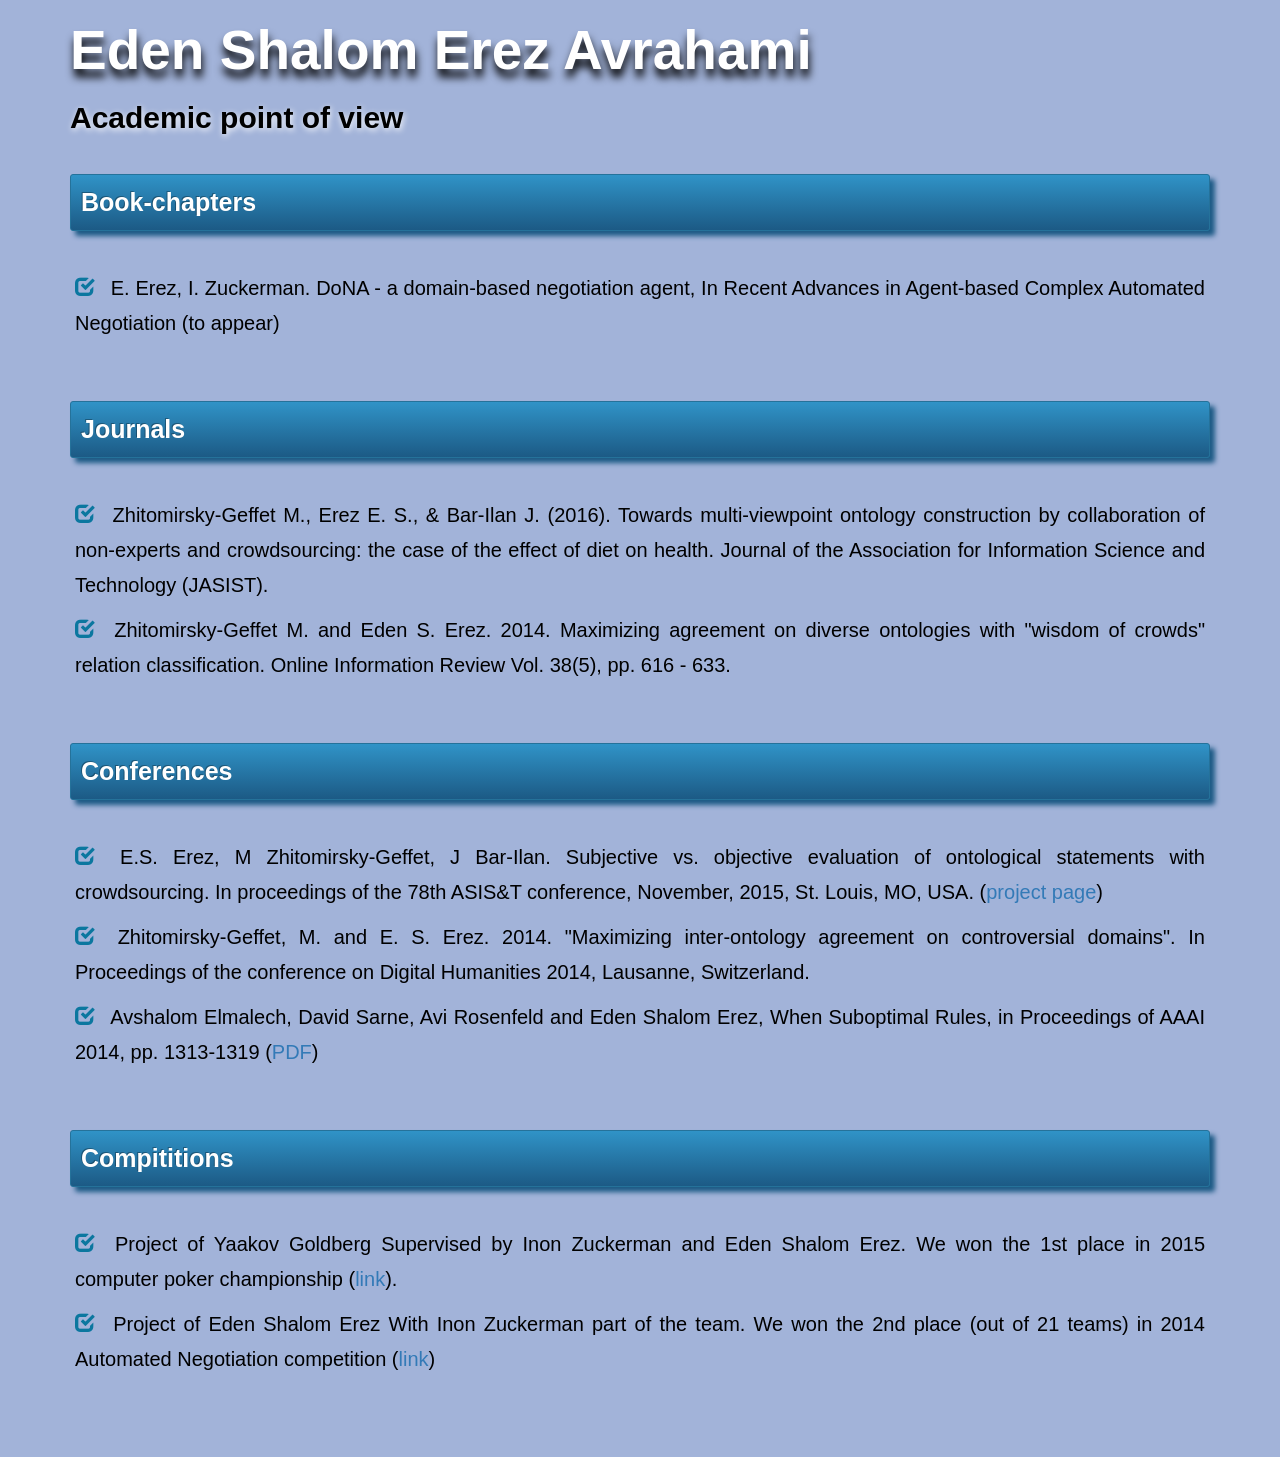
==== index.html @ bc3d13d7 "adding new journal" ====
﻿<!DOCTYPE html>
<html lang="en">
    <head>
        <meta charset="UTF-8">
        <title>Eden Shalom Erez Avrahami</title>
        <link rel="stylesheet" href="css/bootstrap.min.css">
        <link rel="stylesheet" href="style.css">
        <script src="js/jquery-1.12.1.min.js"></script>
        <script src="js/bootstrap.min.js"></script>
        
    </head>
    <body>
        <!--Start Heading-->
        <div class="container-fluid heading">
            <div class="container">
               <div class="row">
                   <div class="col-md-12 heading_text">
                        <h1>Eden Shalom Erez Avrahami</h1> 
                        <h3>Academic point of view</h3> 
                   </div>
               </div>
               
            </div>
        </div>
        <!--End Heading-->
        
        <!--Start Content-->
        <div class="container content_sec">
            <div class="row">
                <div class="col-md-12">
                    <button type="button" class="btn btn-primary col-md-12 col-sm-12 col-xs-12 col-lg-12 content_head"><p class="text-left head_text">Book-chapters</p></button>
                </div>
                
                <div class="col-md-12 content_text">
                    <p><i class="glyphicon glyphicon-check"></i> E. Erez, I. Zuckerman. DoNA - a domain-based negotiation agent, In Recent Advances in Agent-based Complex Automated Negotiation (to appear)</p>
                </div>
            </div>
        </div>
        
        <div class="container content_sec">
            <div class="row">
                <div class="col-md-12">
                    <button type="button" class="btn btn-primary col-md-12 col-sm-12 col-xs-12 col-lg-12 content_head"><p class="text-left head_text">Journals</p></button>
                </div>
                
                <div class="col-md-12 content_text">
                    <p><i class="glyphicon glyphicon-check"></i> Zhitomirsky-Geffet M., Erez E. S., &  Bar-Ilan J. (2016).  Towards multi-viewpoint ontology construction by collaboration of non-experts and crowdsourcing: the case of the effect of diet on health. Journal of the Association for Information Science and Technology (JASIST).</p>
                    <p><i class="glyphicon glyphicon-check"></i> Zhitomirsky-Geffet  M. and Eden S. Erez. 2014. Maximizing agreement on diverse ontologies with "wisdom of crowds" relation classification. Online Information Review Vol. 38(5), pp. 616 - 633. </p>
                </div>
            </div>
        </div>
        
        <div class="container content_sec">
            <div class="row">
                <div class="col-md-12">
                    <button type="button" class="btn btn-primary col-md-12 col-sm-12 col-xs-12 col-lg-12 content_head"><p class="text-left head_text">Conferences</p></button>
                </div>
                
                <div class="col-md-12 content_text">
                    <p><i class="glyphicon glyphicon-check"></i> E.S. Erez, M Zhitomirsky-Geffet, J Bar-Ilan. Subjective vs. objective evaluation of ontological statements with crowdsourcing. In proceedings of the 78th ASIS&T conference, November, 2015, St. Louis, MO, USA. (<a href="http://edenerez.com/crowdiet/">project page</a>)</p>
                    <p><i class="glyphicon glyphicon-check"></i> Zhitomirsky-Geffet, M. and E. S. Erez. 2014. "Maximizing inter-ontology agreement on controversial domains". In Proceedings of the conference on Digital Humanities 2014, Lausanne, Switzerland.</p>
                    <p><i class="glyphicon glyphicon-check"></i> Avshalom Elmalech, David Sarne, Avi Rosenfeld and Eden Shalom Erez, When Suboptimal Rules, in Proceedings of AAAI 2014, pp. 1313-1319 (<a href="PDF/elmalechAAAI15.pdf">PDF</a>)</p>
                </div>
            </div>
        </div>
        
        <div class="container content_sec last">
            <div class="row">
                <div class="col-md-12">
                    <button type="button" class="btn btn-primary col-md-12 col-sm-12 col-xs-12 col-lg-12 content_head"><p class="text-left head_text">Compititions</p></button>
                </div>
                
                <div class="col-md-12 content_text">
                    <p><i class="glyphicon glyphicon-check"></i> Project of Yaakov Goldberg Supervised by Inon Zuckerman and Eden Shalom Erez. We won the 1st place in 2015 computer poker championship (<a href="http://www.computerpokercompetition.org/">link</a>).</p>
                    
                    <p><i class="glyphicon glyphicon-check"></i> Project of Eden Shalom Erez With Inon Zuckerman part of the team. We won the 2nd place (out of 21 teams) in 2014 Automated Negotiation competition (<a href="http://ii.tudelft.nl/negotiation/index.php/ANAC_2014">link</a>)</p>
                </div>
            </div>
        </div>
        <!--End Content-->
        
        <script src="js/jquery-1.12.1.min.js"></script>
        <script src="js/bootstrap.min.js"></script>
    </body>
</html>
---- style.css ----
*{
    margin: 0;
    padding: 0;
}
body{
    background: #a2b3d9;
}
.heading_text h1{
    font-size: 55px;
    text-shadow: 1px 8px 8px #000;
    -moz-text-shadow: 1px 8px 8px #000;
    -webkit-text-shadow: 1px 8px 8px #000;
    -ms-text-shadow: 1px 8px 8px #000;
    font-weight: bold;
    font-family: helvetica;
    color: #fff;
}
.heading_text h3{
    color: #000000;
    font-weight: bold;
    font-size: 30px;
    text-shadow: 1px 2px 6px #fff;
    -moz-text-shadow: 1px 2px 6px #fff;
    -webkit-text-shadow: 1px 2px 6px #fff;
    -ms-text-shadow: 1px 2px 6px #fff;
    
    
}
.head_text{
    font-size: 25px;
    height: 25px;
}
.btn-primary{
    font-weight: bold;
    outline: none;
    border:1px solid #25729a; -webkit-border-radius: 3px; -moz-border-radius: 3px;border-radius: 3px;font-size:12px;font-family:arial, helvetica, sans-serif; padding: 10px 10px 10px 10px; text-decoration:none; display:inline-block;text-shadow: -1px -1px 0 rgba(0,0,0,0.3);font-weight:bold; color: #FFFFFF;
     background-color: #3093c7; background-image: -webkit-gradient(linear, left top, left bottom, from(#3093c7), to(#1c5a85));
     background-image: -webkit-linear-gradient(top, #3093c7, #1c5a85);
     background-image: -moz-linear-gradient(top, #3093c7, #1c5a85);
     background-image: -ms-linear-gradient(top, #3093c7, #1c5a85);
     background-image: -o-linear-gradient(top, #3093c7, #1c5a85);
     background-image: linear-gradient(to bottom, #3093c7, #1c5a85);filter:progid:DXImageTransform.Microsoft.gradient(GradientType=0,startColorstr=#3093c7, endColorstr=#1c5a85);
    -moz-box-shadow: 5px 5px 5px #1c5a85;
    -webkit-box-shadow: 5px 5px 5px #1c5a85;
    -ms-box-shadow: 5px 5px 5px #1c5a85;
    -o-box-shadow: 5px 5px 5px #1c5a85;
    box-shadow: 5px 5px 5px #1c5a85;
}
.btn-primary:focus{
    font-weight: bold;
    outline: none;
}
.content_sec{
    margin-top: 30px;
}
.content_text{
    margin-top: 20px;
    padding: 20px;
}
.content_text p{
    font-size: 20px;
    text-align: justify;
    line-height: 35px;
    color: #000;
}
.last{
    margin-bottom: 50px;
}
.glyphicon-check{
    margin-right: 10px;
    color: #0b779f;
}
/*Media Screen For Mobile*/
@media only screen and (min-width:320px) and (max-width:479px){
 .heading_text h1{
    font-size: 30px;
    -moz-text-shadow: 1px 8px 8px #000;
    -webkit-text-shadow: 1px 8px 8px #000;
    -o-text-shadow: 1px 8px 8px #000;
    text-shadow: 1px 8px 8px #000;
    font-weight: bold;
    font-family: helvetica;
    color: #fff;
}
.heading_text h3{
    color: #000000;
    font-weight: bold;
    font-size: 20px;
    text-shadow: 1px 2px 6px #fff;
    
}
.head_text{
    font-size: 16px;
    height: 15px;
}
.btn-primary{
    font-weight: bold;
    outline: none;
    border:1px solid #25729a; -webkit-border-radius: 3px; -moz-border-radius: 3px;border-radius: 3px;font-size:12px;font-family:arial, helvetica, sans-serif; padding: 10px 10px 10px 10px; text-decoration:none; display:inline-block;text-shadow: -1px -1px 0 rgba(0,0,0,0.3);font-weight:bold; color: #FFFFFF;
     background-color: #3093c7; background-image: -webkit-gradient(linear, left top, left bottom, from(#3093c7), to(#1c5a85));
     background-image: -webkit-linear-gradient(top, #3093c7, #1c5a85);
     background-image: -moz-linear-gradient(top, #3093c7, #1c5a85);
     background-image: -ms-linear-gradient(top, #3093c7, #1c5a85);
     background-image: -o-linear-gradient(top, #3093c7, #1c5a85);
     background-image: linear-gradient(to bottom, #3093c7, #1c5a85);filter:progid:DXImageTransform.Microsoft.gradient(GradientType=0,startColorstr=#3093c7, endColorstr=#1c5a85);
    box-shadow: 5px 5px 5px #1c5a85;
    -moz-box-shadow: 5px 5px 5px #1c5a85;
    -webkit-box-shadow: 5px 5px 5px #1c5a85;
    -o-box-shadow: 5px 5px 5px #1c5a85;
}
.btn-primary:focus{
    font-weight: bold;
    outline: none;
}
.content_sec{
    margin-top: 30px;
}
.content_text{
    margin-top: 60px;
    padding: 20px;
}
.content_text p{
    font-size: 16px;
    text-align: justify;
    line-height: 35px;
    color: #000;
}
.last{
    margin-bottom: 50px;
}
.glyphicon-check{
    margin-right: 10px;
    color: #0b779f;
}   
}

/*Media Screen For Tablet*/

@media only screen and (min-width:480px) and (max-width:767px){
 .heading_text h1{
    font-size: 30px;
    text-shadow: 1px 8px 8px #000;
    -moz-text-shadow: 1px 8px 8px #000;
    -webkit-text-shadow: 1px 8px 8px #000;
    -o-text-shadow: 1px 8px 8px #000;
    font-weight: bold;
    font-family: helvetica;
    color: #fff;
}
.heading_text h3{
    color: #000000;
    font-weight: bold;
    font-size: 25px;
    text-shadow: 1px 2px 6px #fff;
    
}
.head_text{
    font-size: 20px;
    height: 18px;
}
.btn-primary{
    font-weight: bold;
    outline: none;
    border:1px solid #25729a; -webkit-border-radius: 3px; -moz-border-radius: 3px;border-radius: 3px;font-size:12px;font-family:arial, helvetica, sans-serif; padding: 10px 10px 10px 10px; text-decoration:none; display:inline-block;text-shadow: -1px -1px 0 rgba(0,0,0,0.3);font-weight:bold; color: #FFFFFF;
     background-color: #3093c7; background-image: -webkit-gradient(linear, left top, left bottom, from(#3093c7), to(#1c5a85));
     background-image: -webkit-linear-gradient(top, #3093c7, #1c5a85);
     background-image: -moz-linear-gradient(top, #3093c7, #1c5a85);
     background-image: -ms-linear-gradient(top, #3093c7, #1c5a85);
     background-image: -o-linear-gradient(top, #3093c7, #1c5a85);
     background-image: linear-gradient(to bottom, #3093c7, #1c5a85);filter:progid:DXImageTransform.Microsoft.gradient(GradientType=0,startColorstr=#3093c7, endColorstr=#1c5a85);
    box-shadow: 5px 5px 5px #1c5a85;
    -moz-box-shadow: 5px 5px 5px #1c5a85;
    -o-box-shadow: 5px 5px 5px #1c5a85;
    -webkit-box-shadow: 5px 5px 5px #1c5a85;
}
.btn-primary:focus{
    font-weight: bold;
    outline: none;
}
.content_sec{
    margin-top: 30px;
}
.content_text{
    margin-top: 60px;
    padding: 20px;
}
.content_text p{
    font-size: 16px;
    text-align: justify;
    line-height: 35px;
    color: #000;
}
.last{
    margin-bottom: 50px;
}
.glyphicon-check{
    margin-right: 10px;
    color: #0b779f;
}   
}

/*Media For Computer Version*/
@media only screen and (min-width:768px) and (max-width:1023px){
 .heading_text h1{
    font-size: 45px;
    text-shadow: 1px 8px 8px #000;
    font-weight: bold;
    font-family: helvetica;
    color: #fff;
}
.heading_text h3{
    color: #000000;
    font-weight: bold;
    font-size: 25px;
    text-shadow: 1px 2px 6px #fff;
    
}
.head_text{
    font-size: 20px;
    height: 20px;
}
.btn-primary{
    font-weight: bold;
    outline: none;
    border:1px solid #25729a; -webkit-border-radius: 3px; -moz-border-radius: 3px;border-radius: 3px;font-size:12px;font-family:arial, helvetica, sans-serif; padding: 10px 10px 10px 10px; text-decoration:none; display:inline-block;text-shadow: -1px -1px 0 rgba(0,0,0,0.3);font-weight:bold; color: #FFFFFF;
     background-color: #3093c7; background-image: -webkit-gradient(linear, left top, left bottom, from(#3093c7), to(#1c5a85));
     background-image: -webkit-linear-gradient(top, #3093c7, #1c5a85);
     background-image: -moz-linear-gradient(top, #3093c7, #1c5a85);
     background-image: -ms-linear-gradient(top, #3093c7, #1c5a85);
     background-image: -o-linear-gradient(top, #3093c7, #1c5a85);
     background-image: linear-gradient(to bottom, #3093c7, #1c5a85);filter:progid:DXImageTransform.Microsoft.gradient(GradientType=0,startColorstr=#3093c7, endColorstr=#1c5a85);
    box-shadow: 5px 5px 5px #1c5a85;
    -moz-box-shadow: 5px 5px 5px #1c5a85;
    -webkit-box-shadow: 5px 5px 5px #1c5a85;
    -o-box-shadow: 5px 5px 5px #1c5a85;
}
.btn-primary:focus{
    font-weight: bold;
    outline: none;
}
.content_sec{
    margin-top: 30px;
}
.content_text{
    margin-top: 60px;
    padding: 20px;
}
.content_text p{
    font-size: 16px;
    text-align: justify;
    line-height: 35px;
    color: #000;
}
.last{
    margin-bottom: 50px;
}
.glyphicon-check{
    margin-right: 10px;
    color: #0b779f;
}   
}
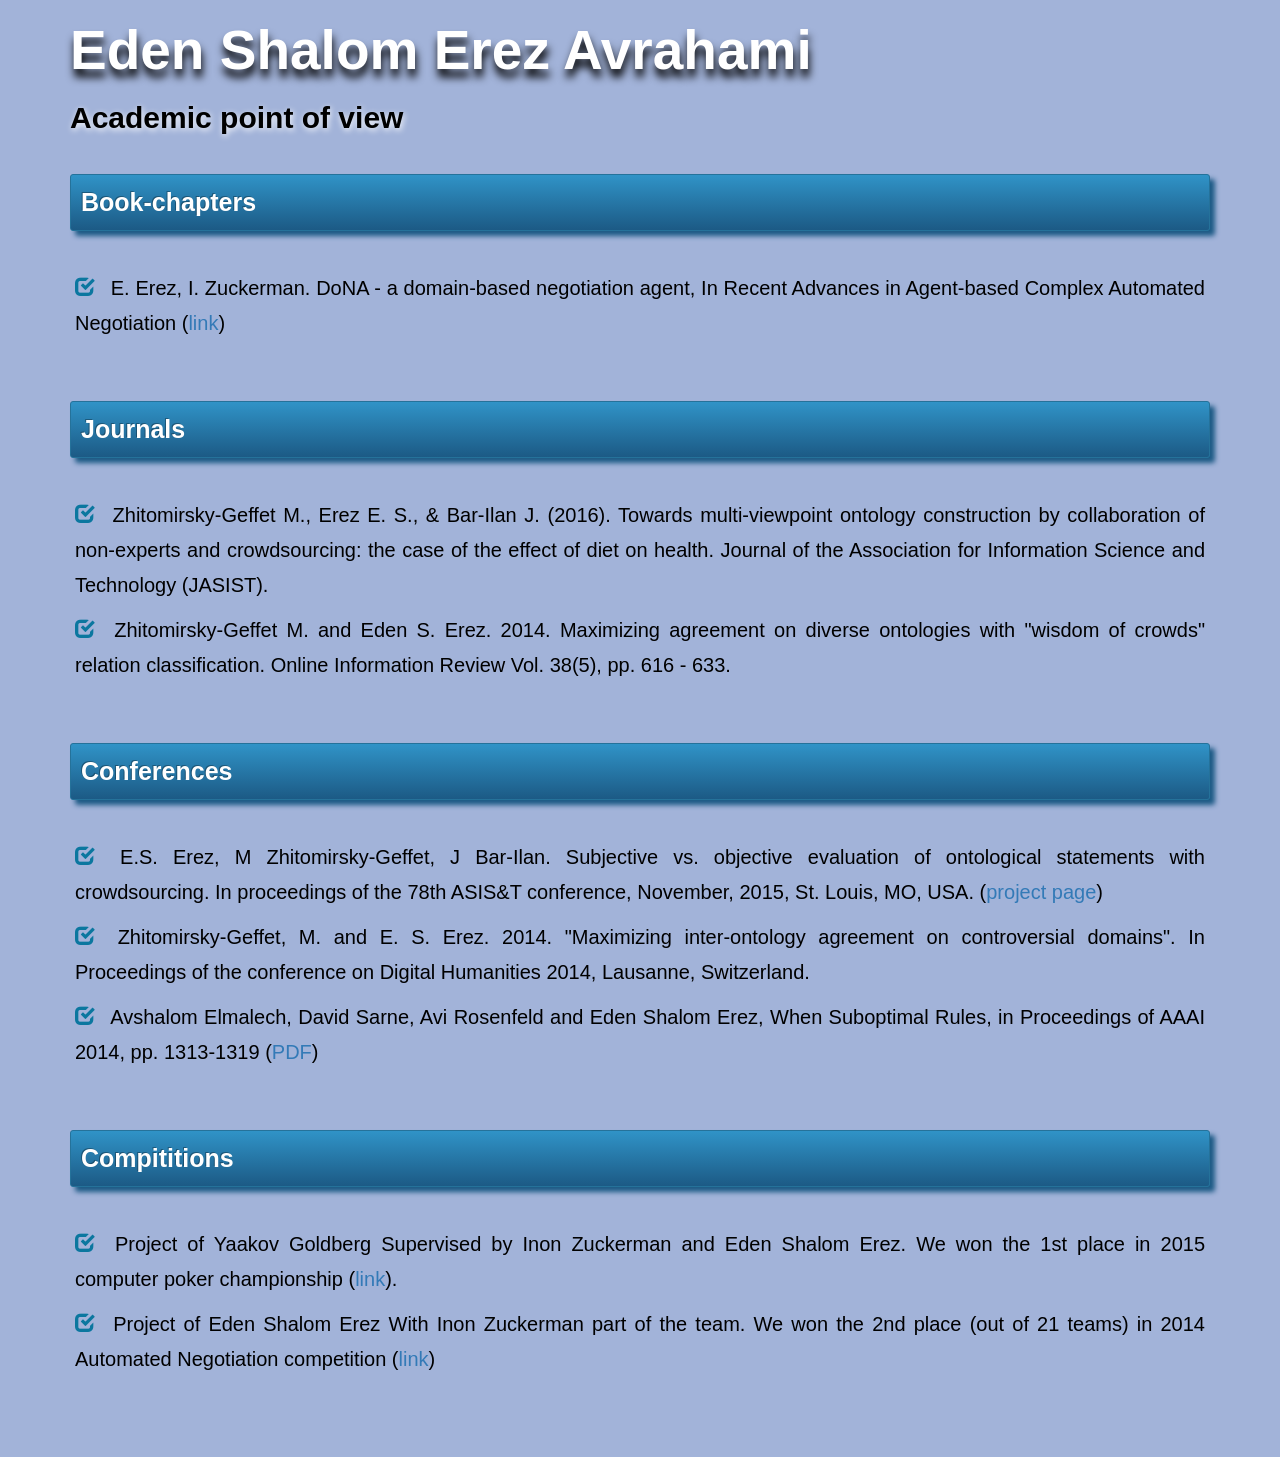
==== commit 4c620d52: "update link to chapter" ====
--- a/index.html
+++ b/index.html
@@ -32,7 +32,7 @@
                 </div>
                 
                 <div class="col-md-12 content_text">
-                    <p><i class="glyphicon glyphicon-check"></i> E. Erez, I. Zuckerman. DoNA - a domain-based negotiation agent, In Recent Advances in Agent-based Complex Automated Negotiation (to appear)</p>
+                    <p><i class="glyphicon glyphicon-check"></i> E. Erez, I. Zuckerman. DoNA - a domain-based negotiation agent, In Recent Advances in Agent-based Complex Automated Negotiation (<a href="http://www.springer.com/gp/book/9783319303055#">link</a>)</p>
                 </div>
             </div>
         </div>
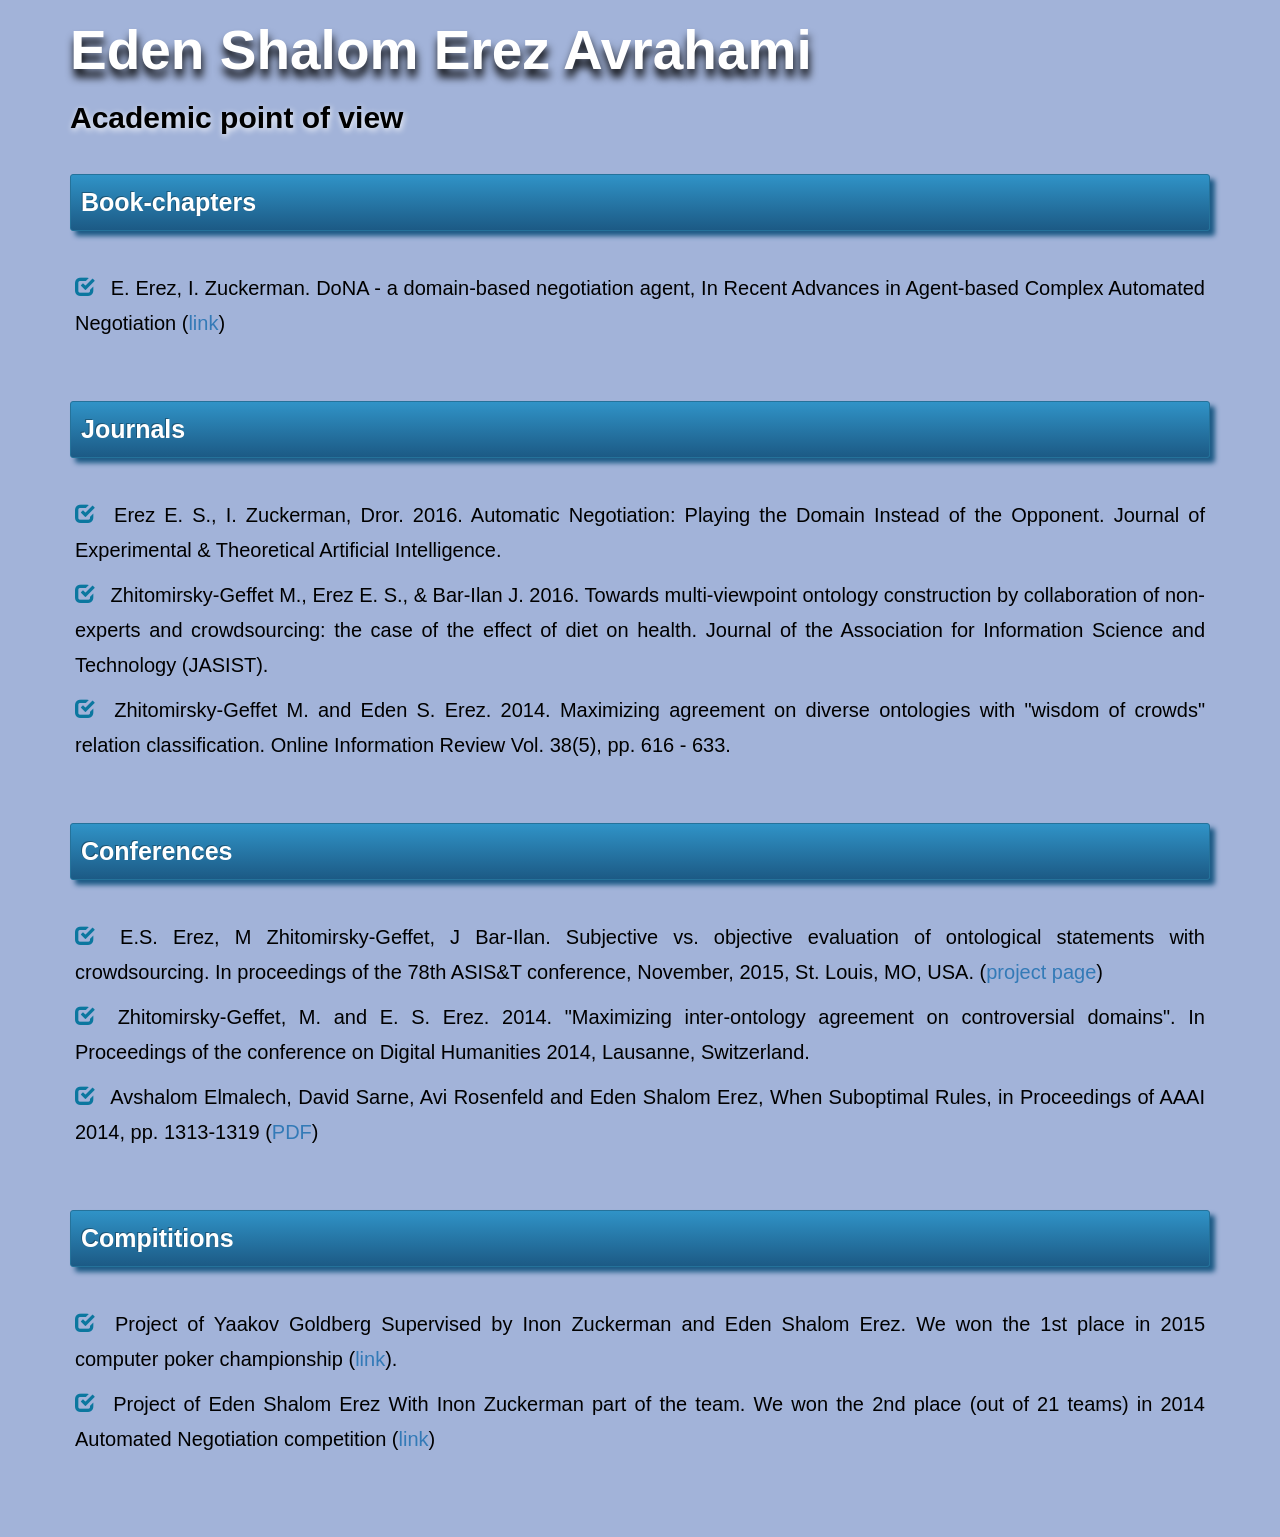
==== commit 78751dea: "new jornal" ====
--- a/index.html
+++ b/index.html
@@ -44,7 +44,8 @@
                 </div>
                 
                 <div class="col-md-12 content_text">
-                    <p><i class="glyphicon glyphicon-check"></i> Zhitomirsky-Geffet M., Erez E. S., &  Bar-Ilan J. (2016).  Towards multi-viewpoint ontology construction by collaboration of non-experts and crowdsourcing: the case of the effect of diet on health. Journal of the Association for Information Science and Technology (JASIST).</p>
+                    <p><i class="glyphicon glyphicon-check"></i> Erez E. S., I. Zuckerman, Dror. 2016.  Automatic Negotiation: Playing the Domain Instead of the Opponent. Journal of Experimental & Theoretical Artificial Intelligence.</p>
+                    <p><i class="glyphicon glyphicon-check"></i> Zhitomirsky-Geffet M., Erez E. S., &  Bar-Ilan J. 2016.  Towards multi-viewpoint ontology construction by collaboration of non-experts and crowdsourcing: the case of the effect of diet on health. Journal of the Association for Information Science and Technology (JASIST).</p>
                     <p><i class="glyphicon glyphicon-check"></i> Zhitomirsky-Geffet  M. and Eden S. Erez. 2014. Maximizing agreement on diverse ontologies with "wisdom of crowds" relation classification. Online Information Review Vol. 38(5), pp. 616 - 633. </p>
                 </div>
             </div>
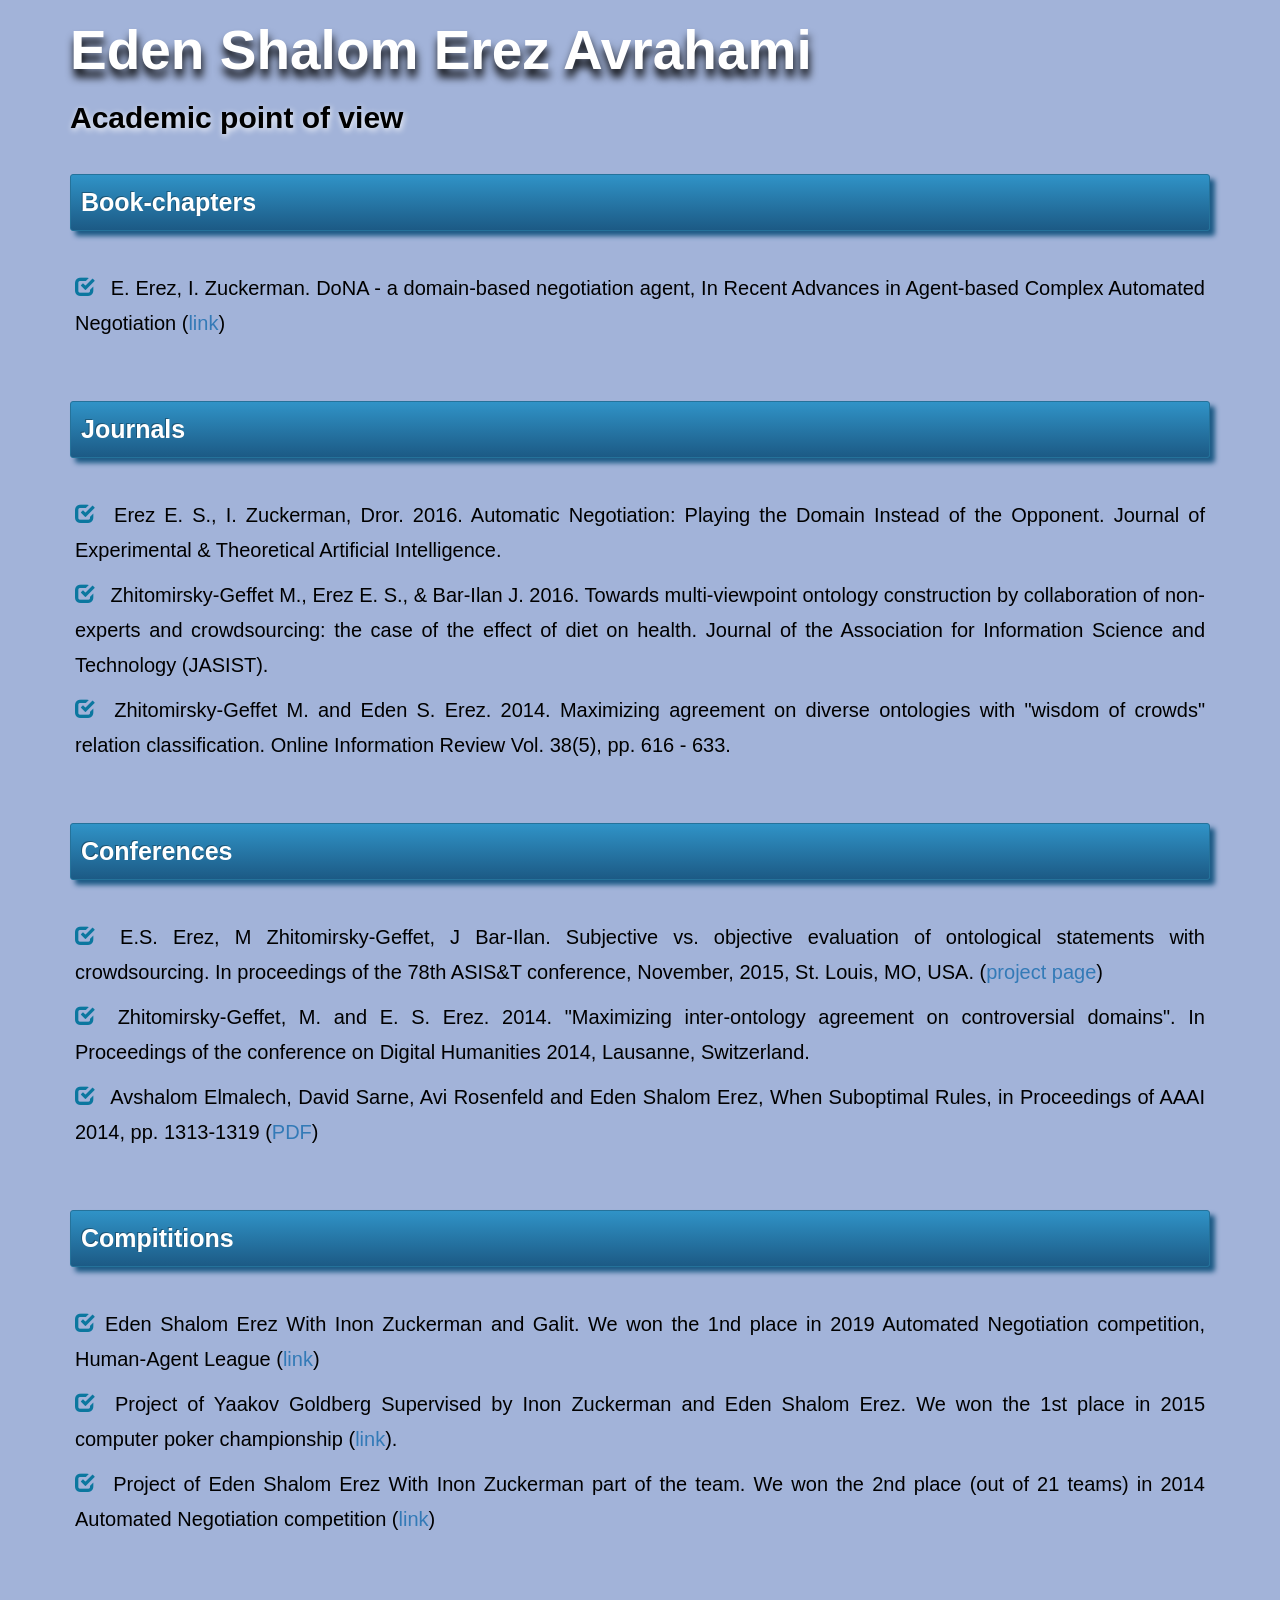
==== commit d066fa26: "add ANAC 2019" ====
--- a/index.html
+++ b/index.html
@@ -72,6 +72,8 @@
                 </div>
                 
                 <div class="col-md-12 content_text">
+                    <p><i class="glyphicon glyphicon-check"></i>Eden Shalom Erez With Inon Zuckerman and Galit. We won the 1nd place in 2019 Automated Negotiation competition, Human-Agent League (<a href="http://web.tuat.ac.jp/~katfuji/ANAC2019/">link</a>)</p>
+               
                     <p><i class="glyphicon glyphicon-check"></i> Project of Yaakov Goldberg Supervised by Inon Zuckerman and Eden Shalom Erez. We won the 1st place in 2015 computer poker championship (<a href="http://www.computerpokercompetition.org/">link</a>).</p>
                     
                     <p><i class="glyphicon glyphicon-check"></i> Project of Eden Shalom Erez With Inon Zuckerman part of the team. We won the 2nd place (out of 21 teams) in 2014 Automated Negotiation competition (<a href="http://ii.tudelft.nl/negotiation/index.php/ANAC_2014">link</a>)</p>
@@ -83,4 +85,4 @@
         <script src="js/jquery-1.12.1.min.js"></script>
         <script src="js/bootstrap.min.js"></script>
     </body>
-</html>+</html>
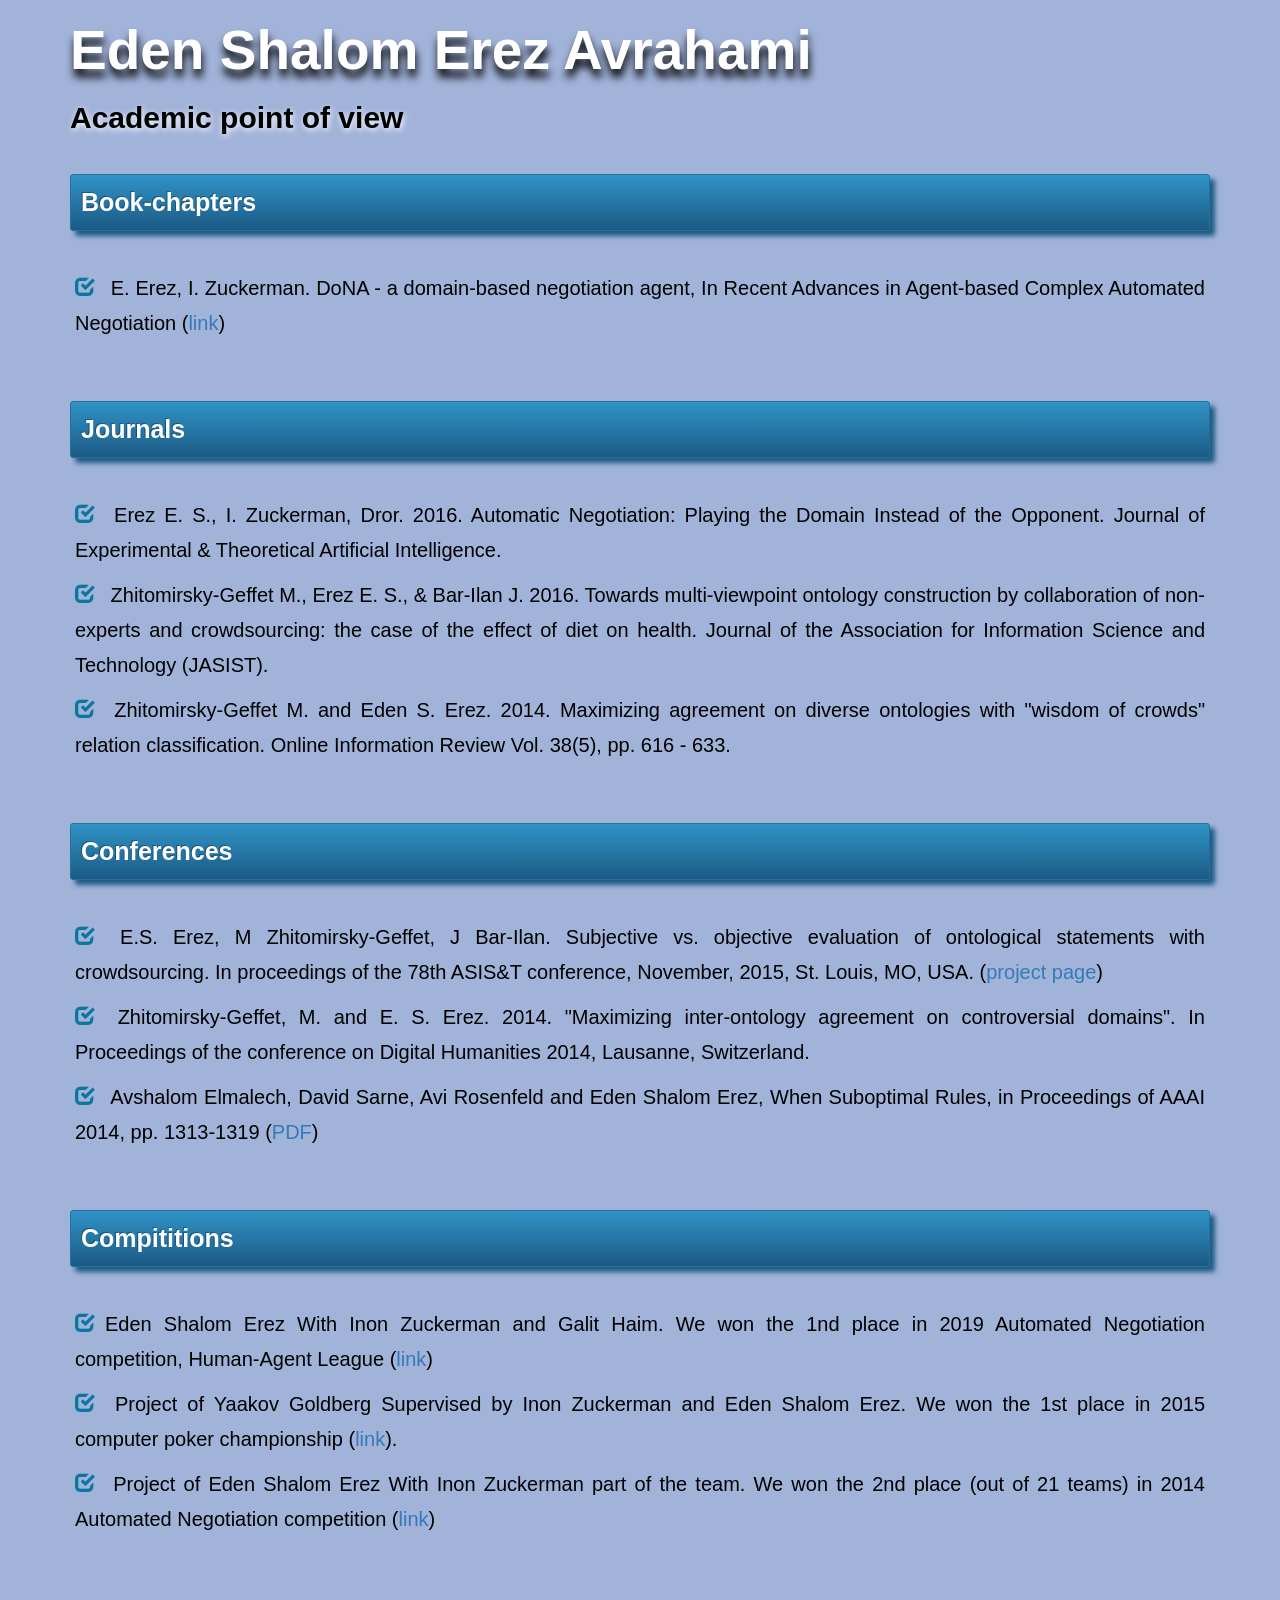
==== commit 7b82efcf: "Fix the name of Galit Haim" ====
--- a/index.html
+++ b/index.html
@@ -72,7 +72,7 @@
                 </div>
                 
                 <div class="col-md-12 content_text">
-                    <p><i class="glyphicon glyphicon-check"></i>Eden Shalom Erez With Inon Zuckerman and Galit. We won the 1nd place in 2019 Automated Negotiation competition, Human-Agent League (<a href="http://web.tuat.ac.jp/~katfuji/ANAC2019/">link</a>)</p>
+                    <p><i class="glyphicon glyphicon-check"></i>Eden Shalom Erez With Inon Zuckerman and Galit Haim. We won the 1nd place in 2019 Automated Negotiation competition, Human-Agent League (<a href="http://web.tuat.ac.jp/~katfuji/ANAC2019/">link</a>)</p>
                
                     <p><i class="glyphicon glyphicon-check"></i> Project of Yaakov Goldberg Supervised by Inon Zuckerman and Eden Shalom Erez. We won the 1st place in 2015 computer poker championship (<a href="http://www.computerpokercompetition.org/">link</a>).</p>
                     
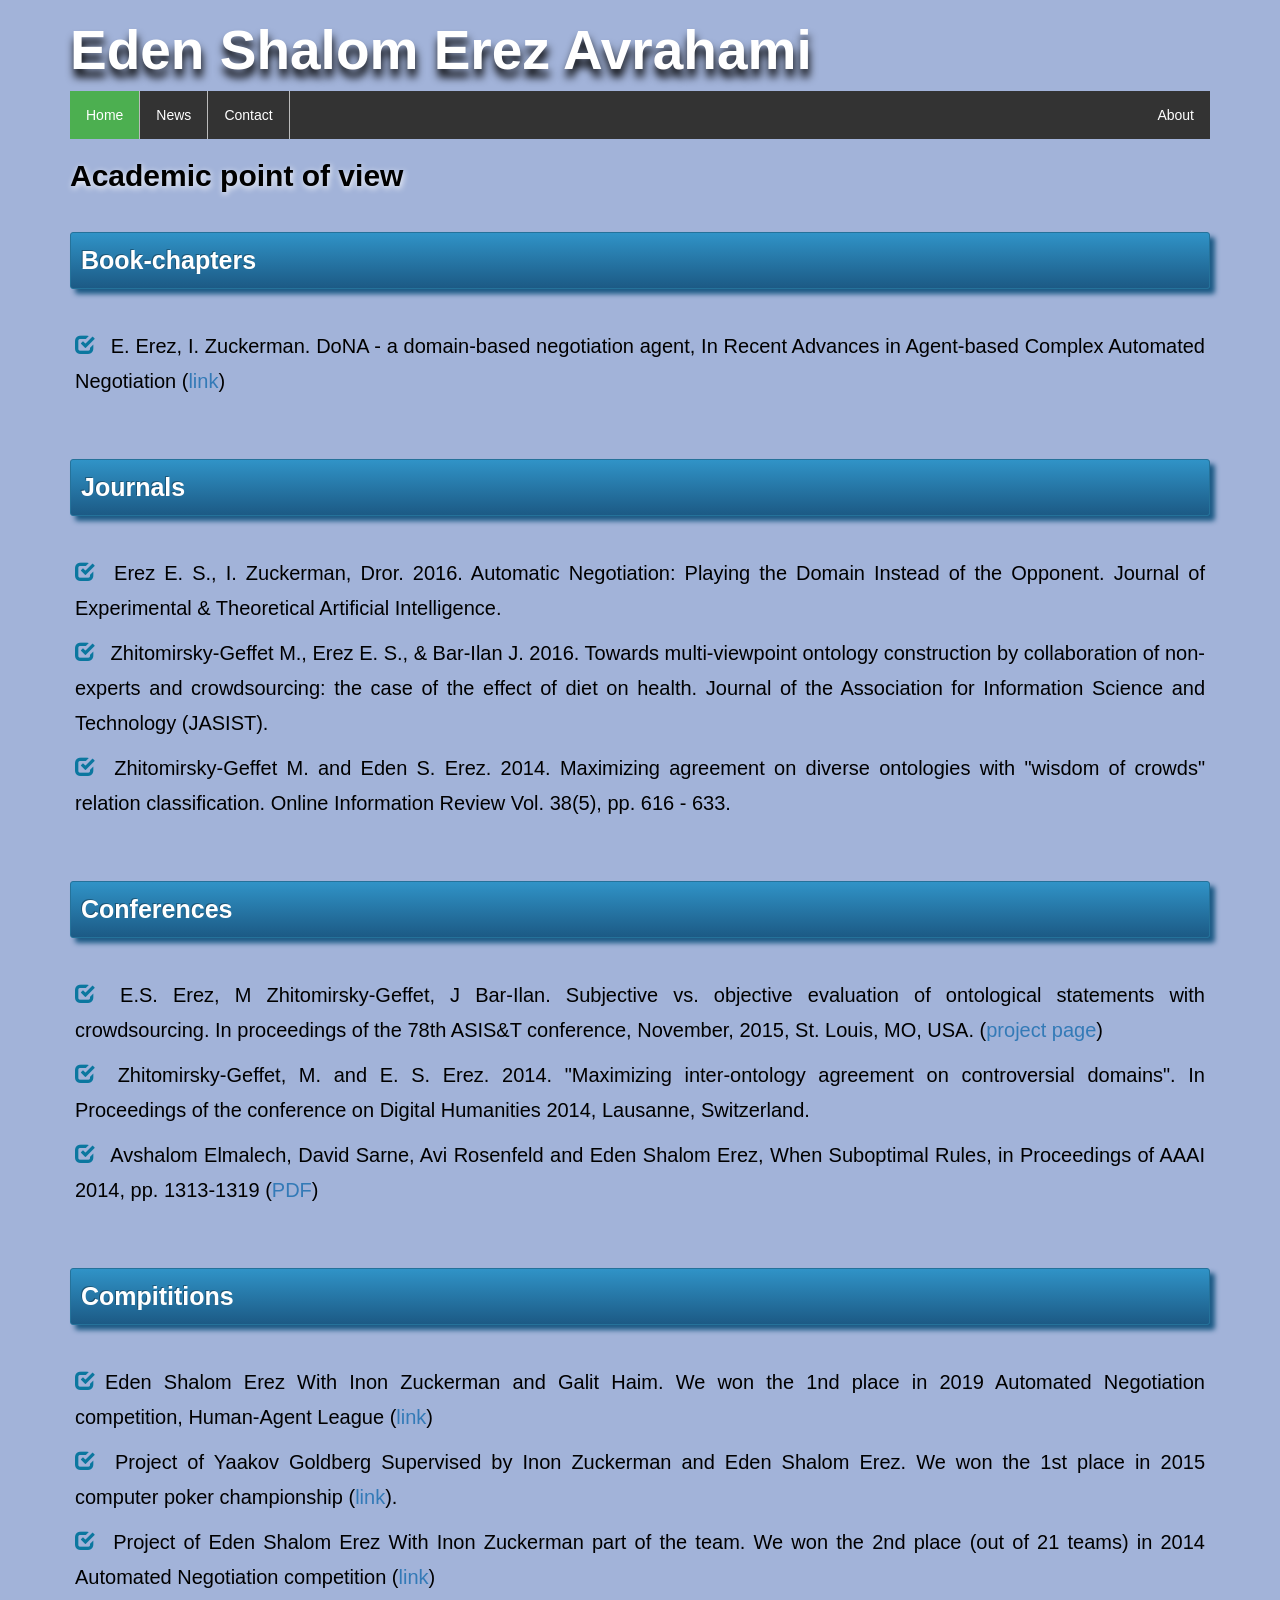
==== commit 269ddfbe: "add menu" ====
--- a/index.html
+++ b/index.html
@@ -7,7 +7,41 @@
         <link rel="stylesheet" href="style.css">
         <script src="js/jquery-1.12.1.min.js"></script>
         <script src="js/bootstrap.min.js"></script>
-        
+        <styl>
+            <style>
+ul {
+  list-style-type: none;
+  margin: 0;
+  padding: 0;
+  overflow: hidden;
+  background-color: #333;
+}
+
+li {
+  float: left;
+  border-right:1px solid #bbb;
+}
+
+li:last-child {
+  border-right: none;
+}
+
+li a {
+  display: block;
+  color: white;
+  text-align: center;
+  padding: 14px 16px;
+  text-decoration: none;
+}
+
+li a:hover:not(.active) {
+  background-color: #111;
+}
+
+.active {
+  background-color: #4CAF50;
+}
+            </style>
     </head>
     <body>
         <!--Start Heading-->
@@ -16,6 +50,15 @@
                <div class="row">
                    <div class="col-md-12 heading_text">
                         <h1>Eden Shalom Erez Avrahami</h1> 
+                       
+                       <ul>
+                            <li><a class="active" href="#home">Home</a></li>
+                            <li><a href="#news">News</a></li>
+                            <li><a href="#contact">Contact</a></li>
+                            <li style="float:right"><a href="#about">About</a></li>
+                        </ul>
+                       
+                       
                         <h3>Academic point of view</h3> 
                    </div>
                </div>
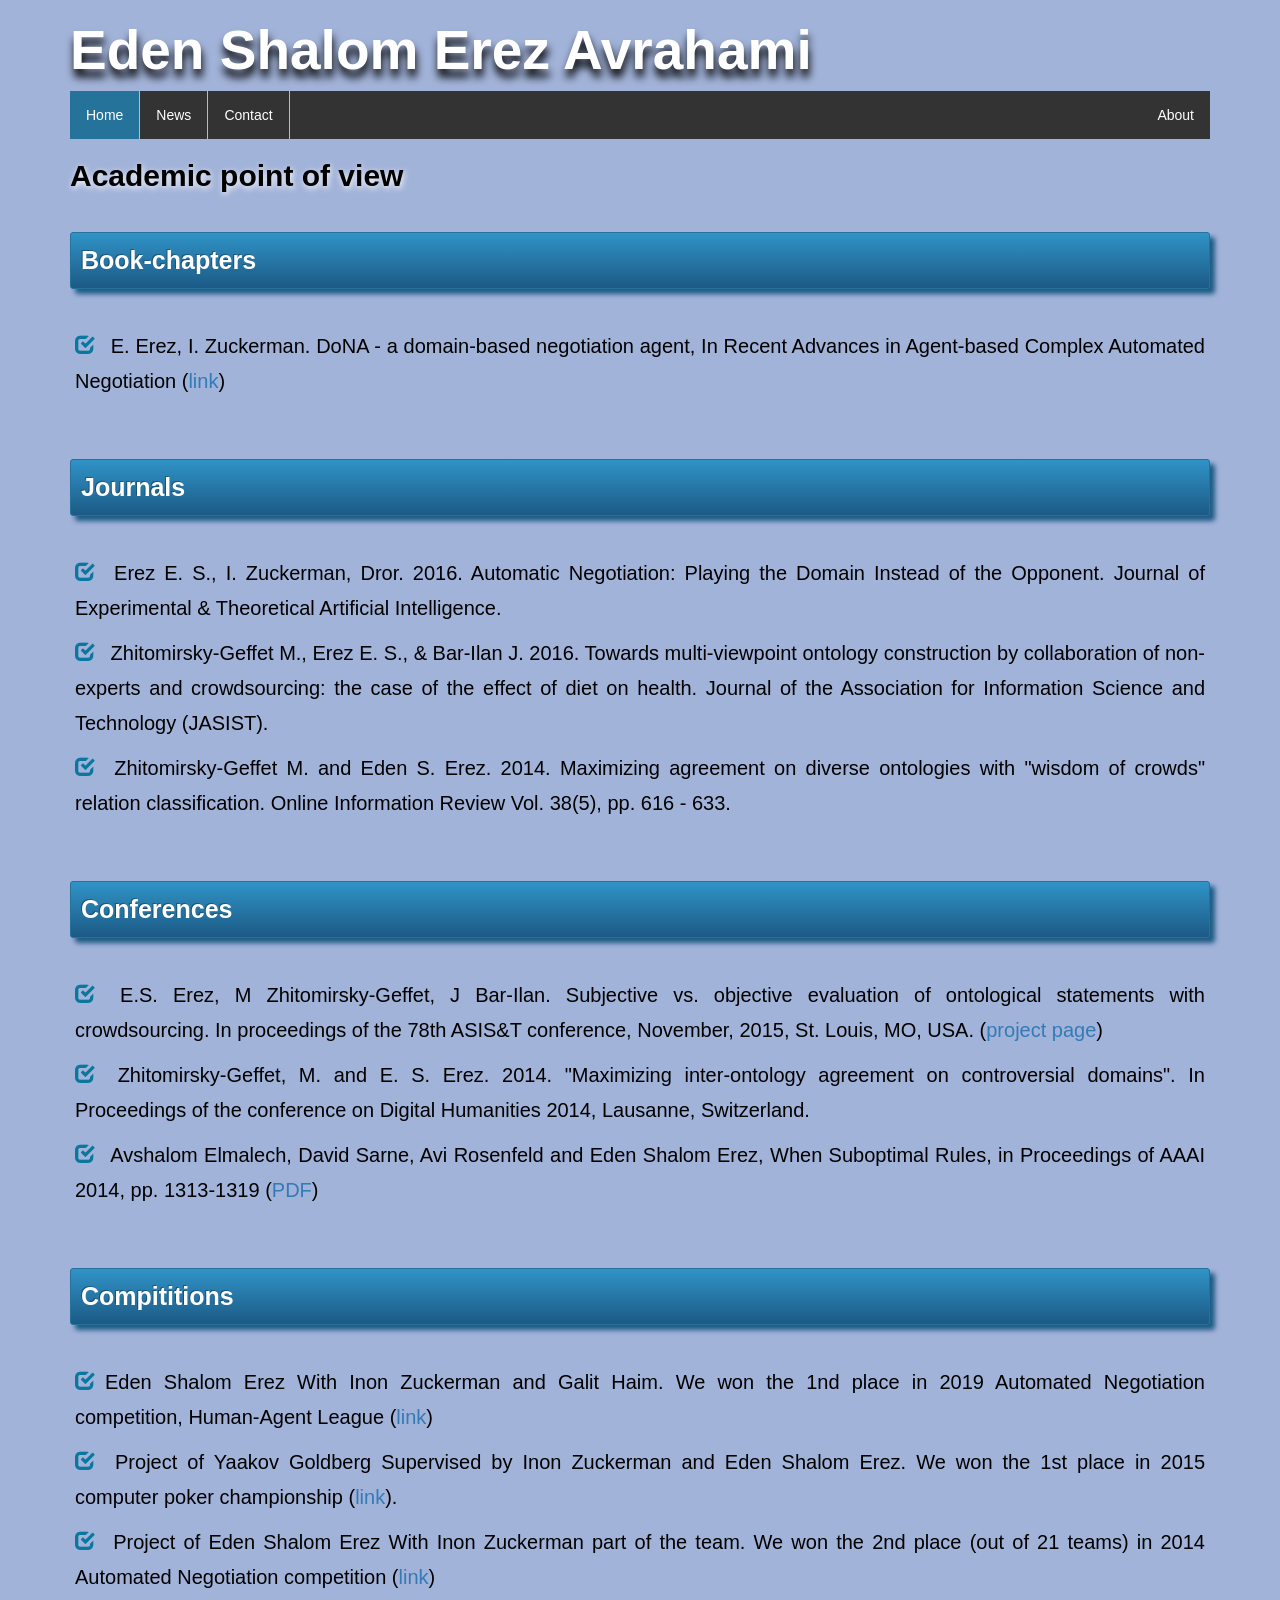
==== commit cc677d0f: "change color of active" ====
--- a/index.html
+++ b/index.html
@@ -39,7 +39,7 @@
 }
 
 .active {
-  background-color: #4CAF50;
+  background-color: #25729a;
 }
             </style>
     </head>
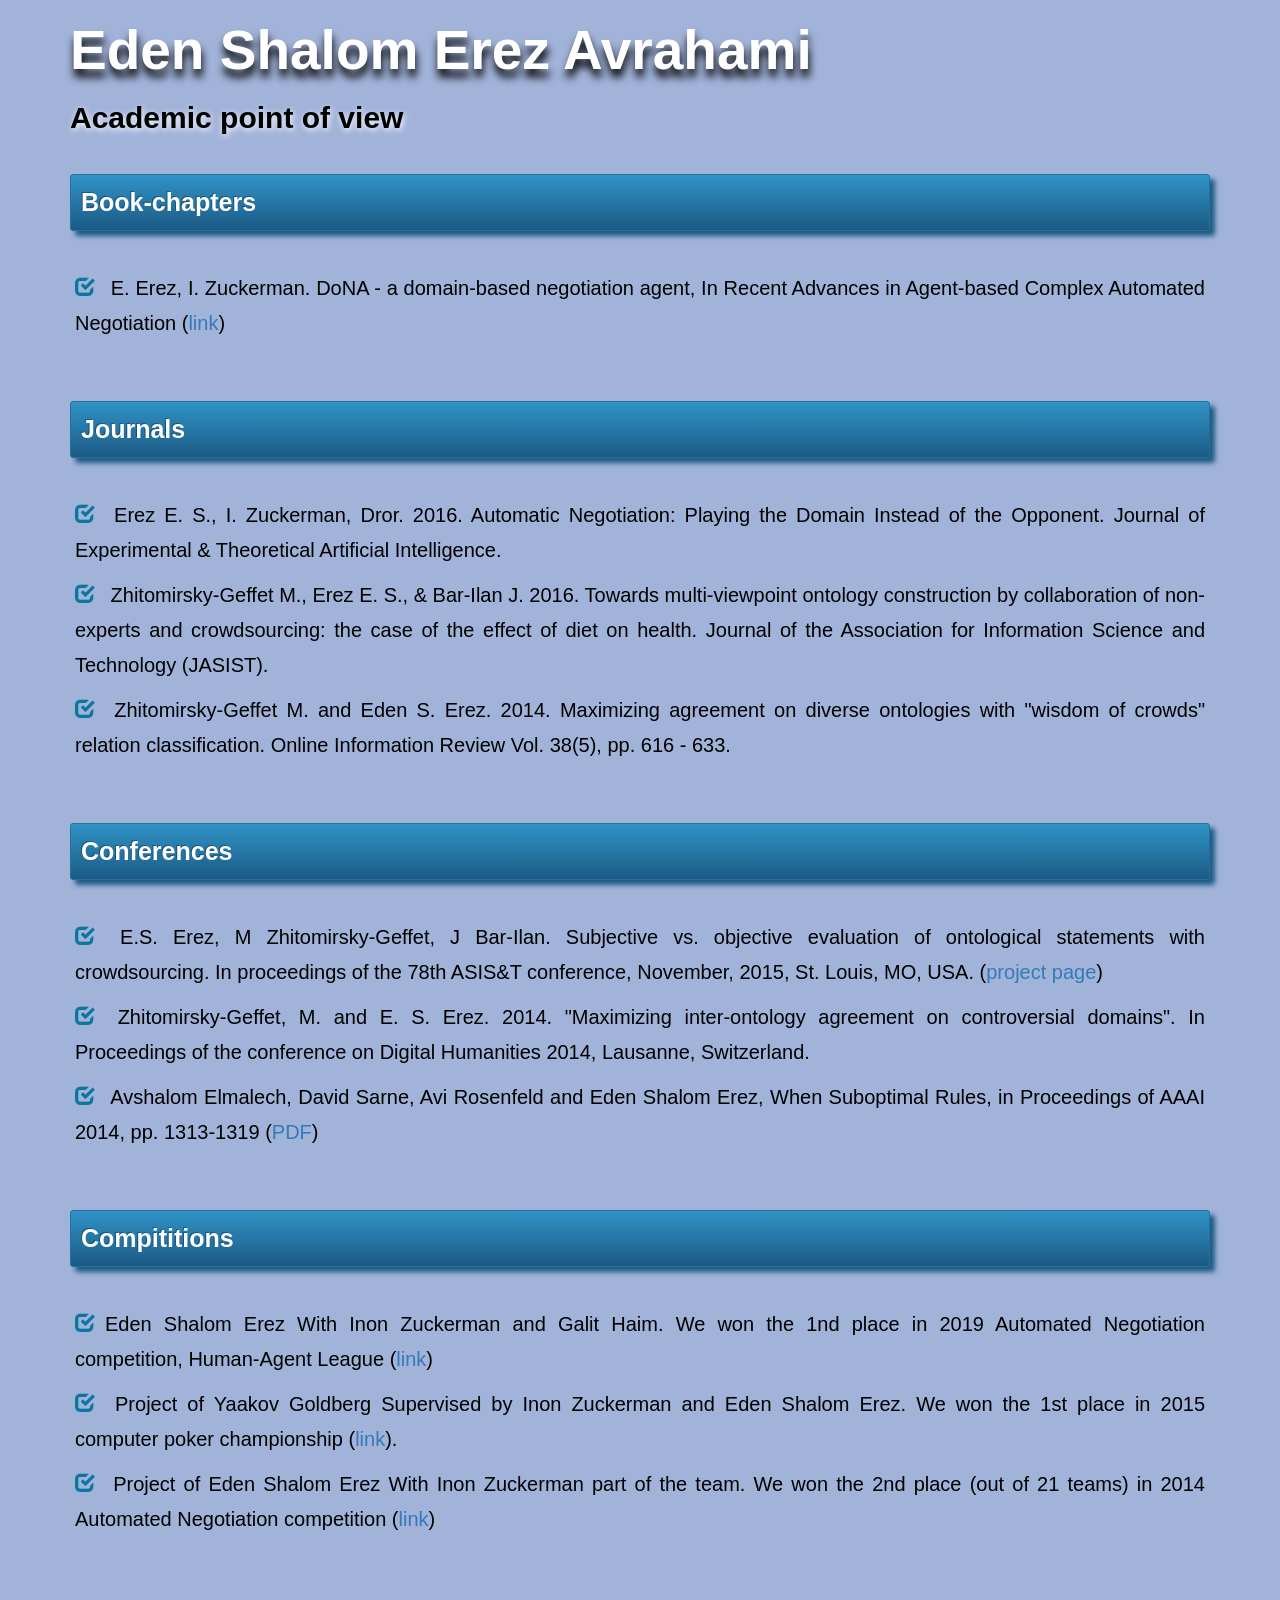
==== commit 58dd21b1: "Update index.html" ====
--- a/index.html
+++ b/index.html
@@ -50,15 +50,7 @@
                <div class="row">
                    <div class="col-md-12 heading_text">
                         <h1>Eden Shalom Erez Avrahami</h1> 
-                       
-                       <ul>
-                            <li><a class="active" href="#home">Home</a></li>
-                            <li><a href="#news">News</a></li>
-                            <li><a href="#contact">Contact</a></li>
-                            <li style="float:right"><a href="#about">About</a></li>
-                        </ul>
-                       
-                       
+                           
                         <h3>Academic point of view</h3> 
                    </div>
                </div>
